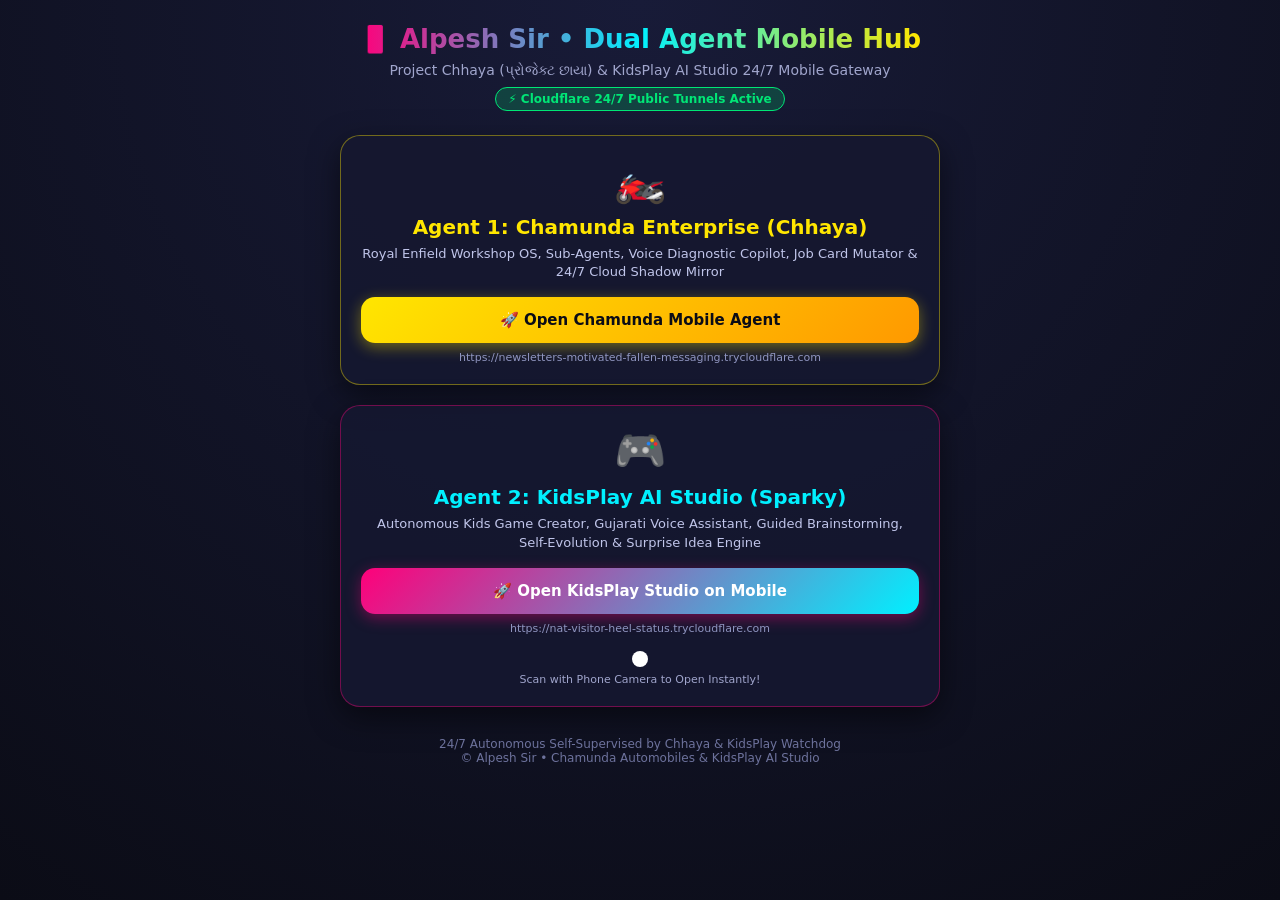
==== static/mobile_hub.html @ 656d3ec0 "🤖 Auto-Sync: Laptop Startup reconciliation [2026-11-22 12:37:01]" ====
<!DOCTYPE html>
<html lang="gu">
<head>
    <meta charset="UTF-8">
    <meta name="viewport" content="width=device-width, initial-scale=1.0">
    <title>📱 Alpesh Sir • Dual Agent Mobile Access Hub</title>
    <style>
        :root {
            --bg: #0b0c16;
            --card-bg: rgba(22, 24, 48, 0.9);
            --neon-blue: #00f0ff;
            --neon-pink: #ff007a;
            --neon-gold: #ffe600;
            --text: #ffffff;
        }
        * { box-sizing: border-box; margin: 0; padding: 0; font-family: 'Segoe UI', system-ui, -apple-system, sans-serif; }
        body {
            background: radial-gradient(circle at top, #181b38 0%, var(--bg) 100%);
            color: var(--text);
            min-height: 100vh;
            padding: 24px 16px;
            display: flex;
            flex-direction: column;
            align-items: center;
        }
        .header {
            text-align: center;
            margin-bottom: 24px;
        }
        .header h1 {
            font-size: 26px;
            background: linear-gradient(90deg, var(--neon-pink), var(--neon-blue), var(--neon-gold));
            -webkit-background-clip: text;
            -webkit-text-fill-color: transparent;
            margin-bottom: 8px;
        }
        .header p {
            font-size: 14px;
            color: #a0a5cc;
        }
        .badge-live {
            display: inline-block;
            background: rgba(0, 230, 118, 0.2);
            color: #00e676;
            border: 1px solid #00e676;
            padding: 4px 12px;
            border-radius: 20px;
            font-size: 12px;
            font-weight: 700;
            margin-top: 8px;
        }
        .agents-grid {
            width: 100%;
            max-width: 600px;
            display: flex;
            flex-direction: column;
            gap: 20px;
        }
        .agent-card {
            background: var(--card-bg);
            border-radius: 20px;
            border: 1px solid rgba(255, 255, 255, 0.12);
            padding: 20px;
            display: flex;
            flex-direction: column;
            align-items: center;
            text-align: center;
            box-shadow: 0 10px 30px rgba(0, 0, 0, 0.5);
            transition: all 0.3s ease;
        }
        .agent-card.chamunda {
            border-color: rgba(255, 230, 0, 0.4);
        }
        .agent-card.kidsplay {
            border-color: rgba(255, 0, 122, 0.4);
        }
        .agent-card:hover {
            transform: translateY(-4px);
        }
        .agent-icon {
            font-size: 42px;
            margin-bottom: 10px;
        }
        .agent-title {
            font-size: 20px;
            font-weight: 800;
            margin-bottom: 6px;
        }
        .agent-card.chamunda .agent-title { color: var(--neon-gold); }
        .agent-card.kidsplay .agent-title { color: var(--neon-blue); }
        .agent-desc {
            font-size: 13px;
            color: #c0c5ea;
            line-height: 1.4;
            margin-bottom: 16px;
        }
        .btn-launch {
            display: inline-flex;
            align-items: center;
            justify-content: center;
            gap: 8px;
            width: 100%;
            padding: 14px;
            border-radius: 14px;
            font-size: 15px;
            font-weight: 800;
            text-decoration: none;
            color: #0b0c16;
            transition: all 0.2s ease;
        }
        .btn-chamunda {
            background: linear-gradient(135deg, #ffe600, #ff9900);
            box-shadow: 0 4px 15px rgba(255, 230, 0, 0.4);
        }
        .btn-kidsplay {
            background: linear-gradient(135deg, var(--neon-pink), var(--neon-blue));
            color: #ffffff;
            box-shadow: 0 4px 15px rgba(255, 0, 122, 0.4);
        }
        .btn-launch:hover {
            transform: scale(1.02);
            filter: brightness(1.1);
        }
        .qr-section {
            margin-top: 16px;
            background: #ffffff;
            padding: 8px;
            border-radius: 12px;
            display: inline-block;
        }
        .qr-section img {
            width: 140px;
            height: 140px;
            display: block;
        }
        .footer {
            margin-top: 30px;
            text-align: center;
            font-size: 12px;
            color: #6d729c;
        }
    </style>
</head>
<body>
    <div class="header">
        <h1>📱 Alpesh Sir • Dual Agent Mobile Hub</h1>
        <p>Project Chhaya (પ્રોજેક્ટ છાયા) & KidsPlay AI Studio 24/7 Mobile Gateway</p>
        <span class="badge-live">⚡ Cloudflare 24/7 Public Tunnels Active</span>
    </div>

    <div class="agents-grid">
        <!-- Agent 1: Chamunda Automobile Enterprise (Project Chhaya) -->
        <div class="agent-card chamunda">
            <div class="agent-icon">🏍️</div>
            <div class="agent-title">Agent 1: Chamunda Enterprise (Chhaya)</div>
            <p class="agent-desc">Royal Enfield Workshop OS, Sub-Agents, Voice Diagnostic Copilot, Job Card Mutator & 24/7 Cloud Shadow Mirror</p>
            <a href="https://newsletters-motivated-fallen-messaging.trycloudflare.com" target="_blank" class="btn-launch btn-chamunda">
                🚀 Open Chamunda Mobile Agent
            </a>
            <p class="small text-muted" style="margin-top:8px;font-size:11px;color:#8f95c0;word-break:break-all;">https://newsletters-motivated-fallen-messaging.trycloudflare.com</p>
        </div>

        <!-- Agent 2: KidsPlay AI Studio (Sparky) -->
        <div class="agent-card kidsplay">
            <div class="agent-icon">🎮</div>
            <div class="agent-title">Agent 2: KidsPlay AI Studio (Sparky)</div>
            <p class="agent-desc">Autonomous Kids Game Creator, Gujarati Voice Assistant, Guided Brainstorming, Self-Evolution & Surprise Idea Engine</p>
            <a href="https://nat-visitor-heel-status.trycloudflare.com" target="_blank" class="btn-launch btn-kidsplay">
                🚀 Open KidsPlay Studio on Mobile
            </a>
            <p class="small text-muted" style="margin-top:8px;font-size:11px;color:#8f95c0;word-break:break-all;">https://nat-visitor-heel-status.trycloudflare.com</p>
            
            <div class="qr-section">
                <img src="/static/kidsplay_mobile_qr.png" alt="Scan to open KidsPlay Studio" onerror="this.style.display='none'">
            </div>
            <span style="font-size:11px;color:#a0a5cc;margin-top:6px;">Scan with Phone Camera to Open Instantly!</span>
        </div>
    </div>

    <div class="footer">
        <p>24/7 Autonomous Self-Supervised by Chhaya & KidsPlay Watchdog</p>
        <p>© Alpesh Sir • Chamunda Automobiles & KidsPlay AI Studio</p>
    </div>
</body>
</html>
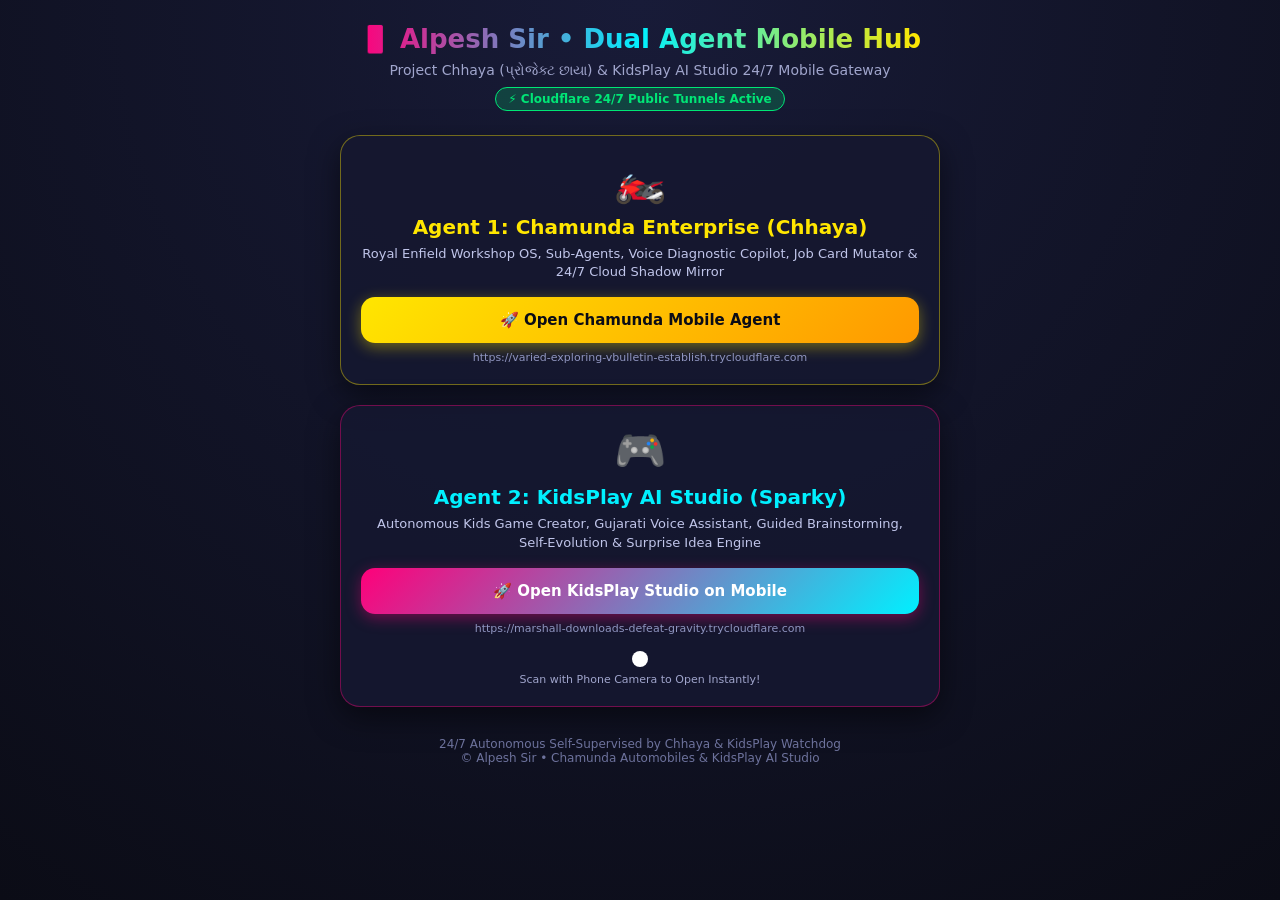
==== commit cb625656: "🤖 Auto-Sync: Laptop Startup reconciliation [2026-11-23 22:40:50]" ====
--- a/static/mobile_hub.html
+++ b/static/mobile_hub.html
@@ -154,10 +154,10 @@
             <div class="agent-icon">🏍️</div>
             <div class="agent-title">Agent 1: Chamunda Enterprise (Chhaya)</div>
             <p class="agent-desc">Royal Enfield Workshop OS, Sub-Agents, Voice Diagnostic Copilot, Job Card Mutator & 24/7 Cloud Shadow Mirror</p>
-            <a href="https://newsletters-motivated-fallen-messaging.trycloudflare.com" target="_blank" class="btn-launch btn-chamunda">
+            <a href="https://varied-exploring-vbulletin-establish.trycloudflare.com" target="_blank" class="btn-launch btn-chamunda">
                 🚀 Open Chamunda Mobile Agent
             </a>
-            <p class="small text-muted" style="margin-top:8px;font-size:11px;color:#8f95c0;word-break:break-all;">https://newsletters-motivated-fallen-messaging.trycloudflare.com</p>
+            <p class="small text-muted" style="margin-top:8px;font-size:11px;color:#8f95c0;word-break:break-all;">https://varied-exploring-vbulletin-establish.trycloudflare.com</p>
         </div>
 
         <!-- Agent 2: KidsPlay AI Studio (Sparky) -->
@@ -165,10 +165,10 @@
             <div class="agent-icon">🎮</div>
             <div class="agent-title">Agent 2: KidsPlay AI Studio (Sparky)</div>
             <p class="agent-desc">Autonomous Kids Game Creator, Gujarati Voice Assistant, Guided Brainstorming, Self-Evolution & Surprise Idea Engine</p>
-            <a href="https://nat-visitor-heel-status.trycloudflare.com" target="_blank" class="btn-launch btn-kidsplay">
+            <a href="https://marshall-downloads-defeat-gravity.trycloudflare.com" target="_blank" class="btn-launch btn-kidsplay">
                 🚀 Open KidsPlay Studio on Mobile
             </a>
-            <p class="small text-muted" style="margin-top:8px;font-size:11px;color:#8f95c0;word-break:break-all;">https://nat-visitor-heel-status.trycloudflare.com</p>
+            <p class="small text-muted" style="margin-top:8px;font-size:11px;color:#8f95c0;word-break:break-all;">https://marshall-downloads-defeat-gravity.trycloudflare.com</p>
             
             <div class="qr-section">
                 <img src="/static/kidsplay_mobile_qr.png" alt="Scan to open KidsPlay Studio" onerror="this.style.display='none'">
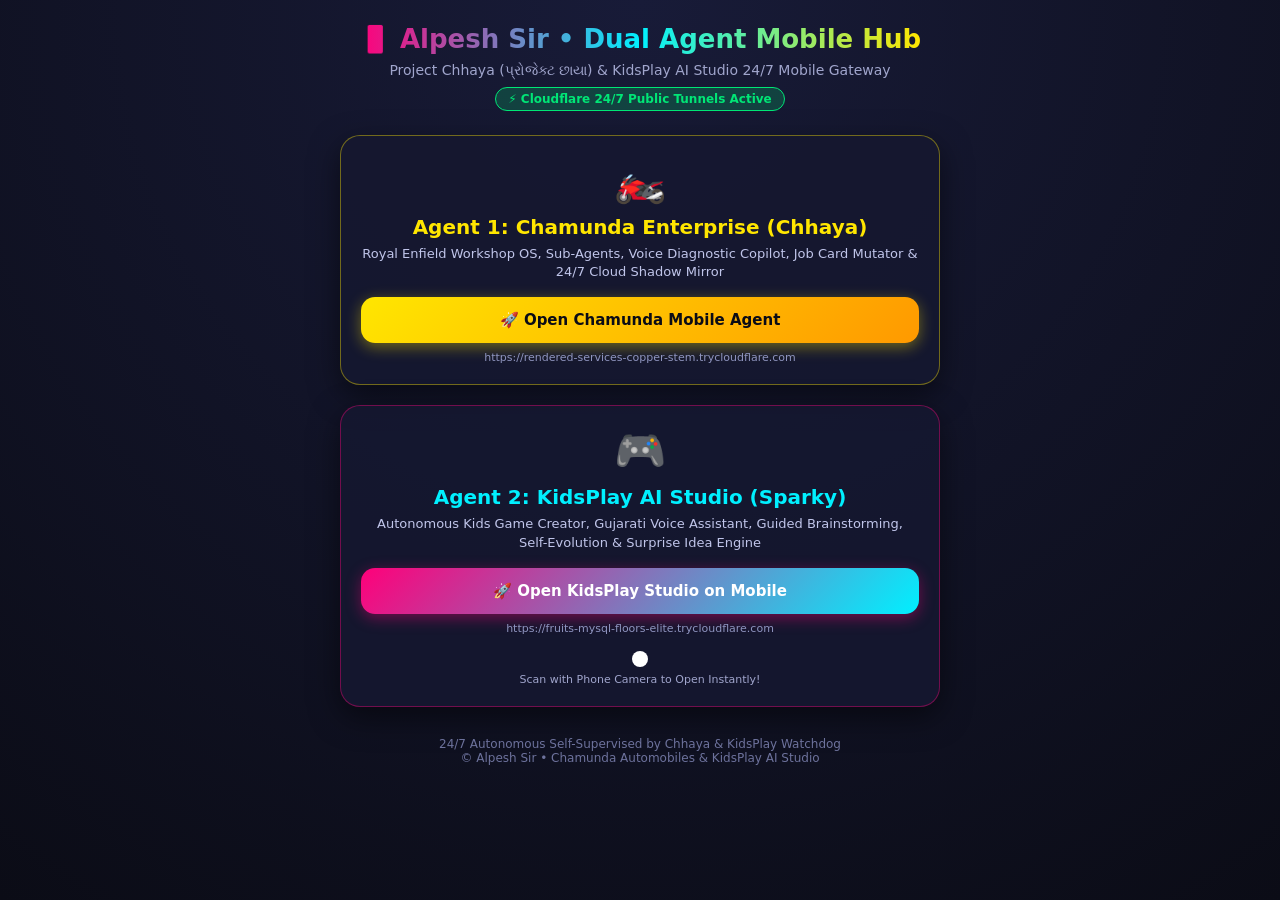
==== commit ab92eeec: "🤖 Auto-Sync: Laptop Startup reconciliation [2026-11-24 17:34:47]" ====
--- a/static/mobile_hub.html
+++ b/static/mobile_hub.html
@@ -154,10 +154,10 @@
             <div class="agent-icon">🏍️</div>
             <div class="agent-title">Agent 1: Chamunda Enterprise (Chhaya)</div>
             <p class="agent-desc">Royal Enfield Workshop OS, Sub-Agents, Voice Diagnostic Copilot, Job Card Mutator & 24/7 Cloud Shadow Mirror</p>
-            <a href="https://varied-exploring-vbulletin-establish.trycloudflare.com" target="_blank" class="btn-launch btn-chamunda">
+            <a href="https://rendered-services-copper-stem.trycloudflare.com" target="_blank" class="btn-launch btn-chamunda">
                 🚀 Open Chamunda Mobile Agent
             </a>
-            <p class="small text-muted" style="margin-top:8px;font-size:11px;color:#8f95c0;word-break:break-all;">https://varied-exploring-vbulletin-establish.trycloudflare.com</p>
+            <p class="small text-muted" style="margin-top:8px;font-size:11px;color:#8f95c0;word-break:break-all;">https://rendered-services-copper-stem.trycloudflare.com</p>
         </div>
 
         <!-- Agent 2: KidsPlay AI Studio (Sparky) -->
@@ -165,10 +165,10 @@
             <div class="agent-icon">🎮</div>
             <div class="agent-title">Agent 2: KidsPlay AI Studio (Sparky)</div>
             <p class="agent-desc">Autonomous Kids Game Creator, Gujarati Voice Assistant, Guided Brainstorming, Self-Evolution & Surprise Idea Engine</p>
-            <a href="https://marshall-downloads-defeat-gravity.trycloudflare.com" target="_blank" class="btn-launch btn-kidsplay">
+            <a href="https://fruits-mysql-floors-elite.trycloudflare.com" target="_blank" class="btn-launch btn-kidsplay">
                 🚀 Open KidsPlay Studio on Mobile
             </a>
-            <p class="small text-muted" style="margin-top:8px;font-size:11px;color:#8f95c0;word-break:break-all;">https://marshall-downloads-defeat-gravity.trycloudflare.com</p>
+            <p class="small text-muted" style="margin-top:8px;font-size:11px;color:#8f95c0;word-break:break-all;">https://fruits-mysql-floors-elite.trycloudflare.com</p>
             
             <div class="qr-section">
                 <img src="/static/kidsplay_mobile_qr.png" alt="Scan to open KidsPlay Studio" onerror="this.style.display='none'">
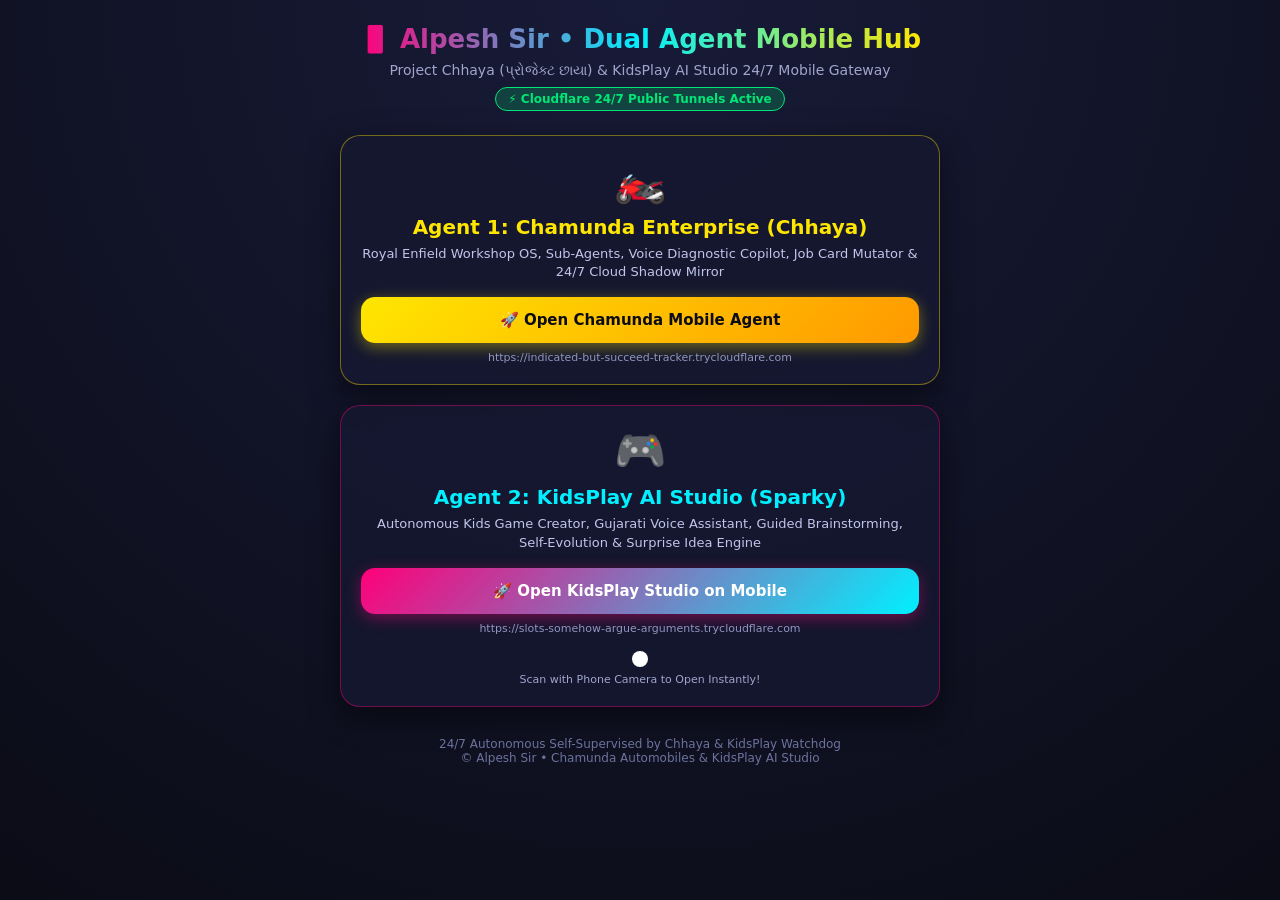
==== commit 19b20e4b: "🤖 Auto-Sync: Laptop Startup reconciliation [2026-11-24 22:11:00]" ====
--- a/static/mobile_hub.html
+++ b/static/mobile_hub.html
@@ -154,10 +154,10 @@
             <div class="agent-icon">🏍️</div>
             <div class="agent-title">Agent 1: Chamunda Enterprise (Chhaya)</div>
             <p class="agent-desc">Royal Enfield Workshop OS, Sub-Agents, Voice Diagnostic Copilot, Job Card Mutator & 24/7 Cloud Shadow Mirror</p>
-            <a href="https://rendered-services-copper-stem.trycloudflare.com" target="_blank" class="btn-launch btn-chamunda">
+            <a href="https://indicated-but-succeed-tracker.trycloudflare.com" target="_blank" class="btn-launch btn-chamunda">
                 🚀 Open Chamunda Mobile Agent
             </a>
-            <p class="small text-muted" style="margin-top:8px;font-size:11px;color:#8f95c0;word-break:break-all;">https://rendered-services-copper-stem.trycloudflare.com</p>
+            <p class="small text-muted" style="margin-top:8px;font-size:11px;color:#8f95c0;word-break:break-all;">https://indicated-but-succeed-tracker.trycloudflare.com</p>
         </div>
 
         <!-- Agent 2: KidsPlay AI Studio (Sparky) -->
@@ -165,10 +165,10 @@
             <div class="agent-icon">🎮</div>
             <div class="agent-title">Agent 2: KidsPlay AI Studio (Sparky)</div>
             <p class="agent-desc">Autonomous Kids Game Creator, Gujarati Voice Assistant, Guided Brainstorming, Self-Evolution & Surprise Idea Engine</p>
-            <a href="https://fruits-mysql-floors-elite.trycloudflare.com" target="_blank" class="btn-launch btn-kidsplay">
+            <a href="https://slots-somehow-argue-arguments.trycloudflare.com" target="_blank" class="btn-launch btn-kidsplay">
                 🚀 Open KidsPlay Studio on Mobile
             </a>
-            <p class="small text-muted" style="margin-top:8px;font-size:11px;color:#8f95c0;word-break:break-all;">https://fruits-mysql-floors-elite.trycloudflare.com</p>
+            <p class="small text-muted" style="margin-top:8px;font-size:11px;color:#8f95c0;word-break:break-all;">https://slots-somehow-argue-arguments.trycloudflare.com</p>
             
             <div class="qr-section">
                 <img src="/static/kidsplay_mobile_qr.png" alt="Scan to open KidsPlay Studio" onerror="this.style.display='none'">
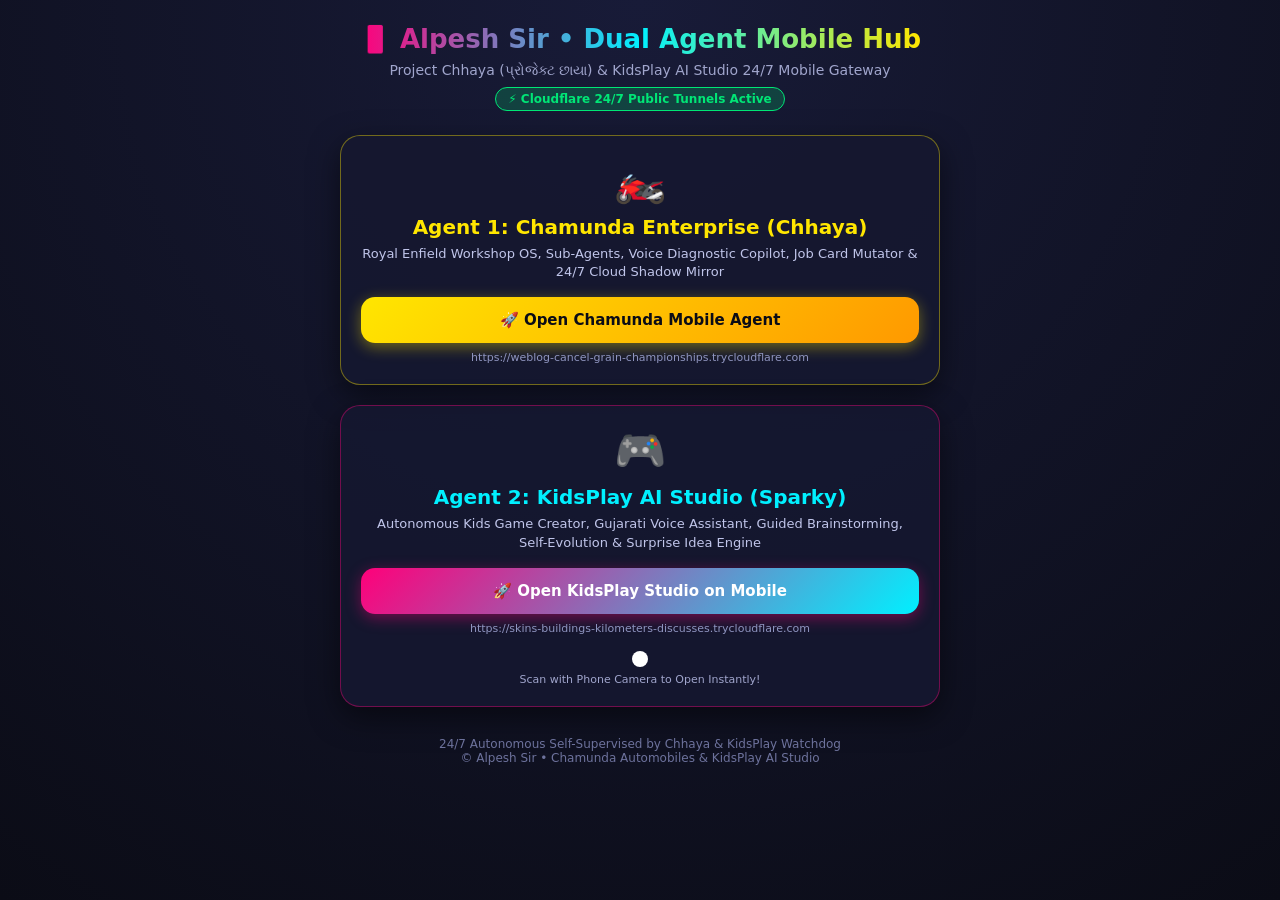
==== commit 9d71f33c: "🤖 Auto-Sync: Laptop Startup reconciliation [2026-11-25 22:46:16]" ====
--- a/static/mobile_hub.html
+++ b/static/mobile_hub.html
@@ -154,10 +154,10 @@
             <div class="agent-icon">🏍️</div>
             <div class="agent-title">Agent 1: Chamunda Enterprise (Chhaya)</div>
             <p class="agent-desc">Royal Enfield Workshop OS, Sub-Agents, Voice Diagnostic Copilot, Job Card Mutator & 24/7 Cloud Shadow Mirror</p>
-            <a href="https://indicated-but-succeed-tracker.trycloudflare.com" target="_blank" class="btn-launch btn-chamunda">
+            <a href="https://weblog-cancel-grain-championships.trycloudflare.com" target="_blank" class="btn-launch btn-chamunda">
                 🚀 Open Chamunda Mobile Agent
             </a>
-            <p class="small text-muted" style="margin-top:8px;font-size:11px;color:#8f95c0;word-break:break-all;">https://indicated-but-succeed-tracker.trycloudflare.com</p>
+            <p class="small text-muted" style="margin-top:8px;font-size:11px;color:#8f95c0;word-break:break-all;">https://weblog-cancel-grain-championships.trycloudflare.com</p>
         </div>
 
         <!-- Agent 2: KidsPlay AI Studio (Sparky) -->
@@ -165,10 +165,10 @@
             <div class="agent-icon">🎮</div>
             <div class="agent-title">Agent 2: KidsPlay AI Studio (Sparky)</div>
             <p class="agent-desc">Autonomous Kids Game Creator, Gujarati Voice Assistant, Guided Brainstorming, Self-Evolution & Surprise Idea Engine</p>
-            <a href="https://slots-somehow-argue-arguments.trycloudflare.com" target="_blank" class="btn-launch btn-kidsplay">
+            <a href="https://skins-buildings-kilometers-discusses.trycloudflare.com" target="_blank" class="btn-launch btn-kidsplay">
                 🚀 Open KidsPlay Studio on Mobile
             </a>
-            <p class="small text-muted" style="margin-top:8px;font-size:11px;color:#8f95c0;word-break:break-all;">https://slots-somehow-argue-arguments.trycloudflare.com</p>
+            <p class="small text-muted" style="margin-top:8px;font-size:11px;color:#8f95c0;word-break:break-all;">https://skins-buildings-kilometers-discusses.trycloudflare.com</p>
             
             <div class="qr-section">
                 <img src="/static/kidsplay_mobile_qr.png" alt="Scan to open KidsPlay Studio" onerror="this.style.display='none'">
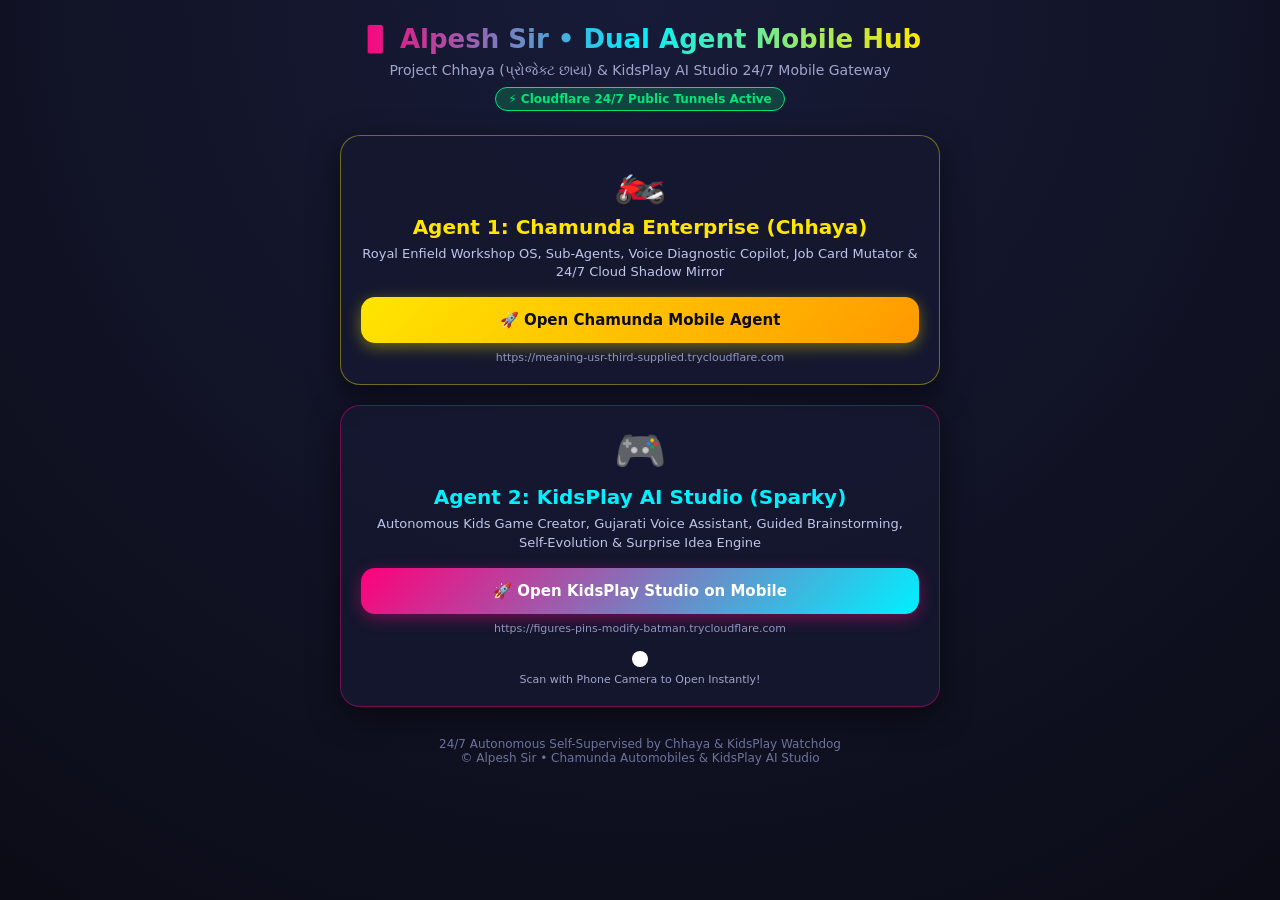
==== commit 6fe18398: "🤖 Auto-Sync: Laptop Startup reconciliation [2026-11-25 23:08:51]" ====
--- a/static/mobile_hub.html
+++ b/static/mobile_hub.html
@@ -154,10 +154,10 @@
             <div class="agent-icon">🏍️</div>
             <div class="agent-title">Agent 1: Chamunda Enterprise (Chhaya)</div>
             <p class="agent-desc">Royal Enfield Workshop OS, Sub-Agents, Voice Diagnostic Copilot, Job Card Mutator & 24/7 Cloud Shadow Mirror</p>
-            <a href="https://weblog-cancel-grain-championships.trycloudflare.com" target="_blank" class="btn-launch btn-chamunda">
+            <a href="https://meaning-usr-third-supplied.trycloudflare.com" target="_blank" class="btn-launch btn-chamunda">
                 🚀 Open Chamunda Mobile Agent
             </a>
-            <p class="small text-muted" style="margin-top:8px;font-size:11px;color:#8f95c0;word-break:break-all;">https://weblog-cancel-grain-championships.trycloudflare.com</p>
+            <p class="small text-muted" style="margin-top:8px;font-size:11px;color:#8f95c0;word-break:break-all;">https://meaning-usr-third-supplied.trycloudflare.com</p>
         </div>
 
         <!-- Agent 2: KidsPlay AI Studio (Sparky) -->
@@ -165,10 +165,10 @@
             <div class="agent-icon">🎮</div>
             <div class="agent-title">Agent 2: KidsPlay AI Studio (Sparky)</div>
             <p class="agent-desc">Autonomous Kids Game Creator, Gujarati Voice Assistant, Guided Brainstorming, Self-Evolution & Surprise Idea Engine</p>
-            <a href="https://skins-buildings-kilometers-discusses.trycloudflare.com" target="_blank" class="btn-launch btn-kidsplay">
+            <a href="https://figures-pins-modify-batman.trycloudflare.com" target="_blank" class="btn-launch btn-kidsplay">
                 🚀 Open KidsPlay Studio on Mobile
             </a>
-            <p class="small text-muted" style="margin-top:8px;font-size:11px;color:#8f95c0;word-break:break-all;">https://skins-buildings-kilometers-discusses.trycloudflare.com</p>
+            <p class="small text-muted" style="margin-top:8px;font-size:11px;color:#8f95c0;word-break:break-all;">https://figures-pins-modify-batman.trycloudflare.com</p>
             
             <div class="qr-section">
                 <img src="/static/kidsplay_mobile_qr.png" alt="Scan to open KidsPlay Studio" onerror="this.style.display='none'">
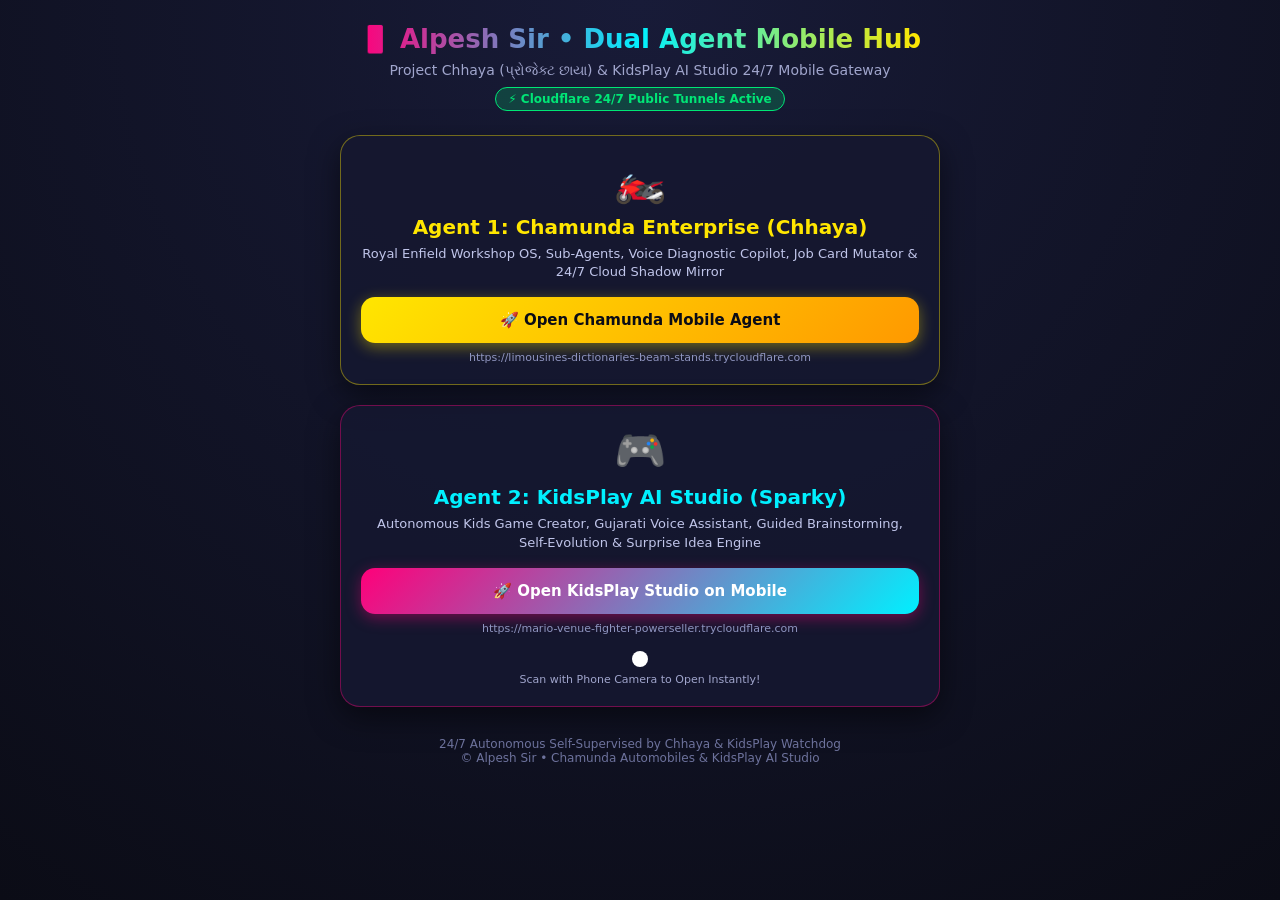
==== commit c1fceba5: "🤖 Auto-Sync: Laptop Startup reconciliation [2026-11-26 18:53:23]" ====
--- a/static/mobile_hub.html
+++ b/static/mobile_hub.html
@@ -154,10 +154,10 @@
             <div class="agent-icon">🏍️</div>
             <div class="agent-title">Agent 1: Chamunda Enterprise (Chhaya)</div>
             <p class="agent-desc">Royal Enfield Workshop OS, Sub-Agents, Voice Diagnostic Copilot, Job Card Mutator & 24/7 Cloud Shadow Mirror</p>
-            <a href="https://meaning-usr-third-supplied.trycloudflare.com" target="_blank" class="btn-launch btn-chamunda">
+            <a href="https://limousines-dictionaries-beam-stands.trycloudflare.com" target="_blank" class="btn-launch btn-chamunda">
                 🚀 Open Chamunda Mobile Agent
             </a>
-            <p class="small text-muted" style="margin-top:8px;font-size:11px;color:#8f95c0;word-break:break-all;">https://meaning-usr-third-supplied.trycloudflare.com</p>
+            <p class="small text-muted" style="margin-top:8px;font-size:11px;color:#8f95c0;word-break:break-all;">https://limousines-dictionaries-beam-stands.trycloudflare.com</p>
         </div>
 
         <!-- Agent 2: KidsPlay AI Studio (Sparky) -->
@@ -165,10 +165,10 @@
             <div class="agent-icon">🎮</div>
             <div class="agent-title">Agent 2: KidsPlay AI Studio (Sparky)</div>
             <p class="agent-desc">Autonomous Kids Game Creator, Gujarati Voice Assistant, Guided Brainstorming, Self-Evolution & Surprise Idea Engine</p>
-            <a href="https://figures-pins-modify-batman.trycloudflare.com" target="_blank" class="btn-launch btn-kidsplay">
+            <a href="https://mario-venue-fighter-powerseller.trycloudflare.com" target="_blank" class="btn-launch btn-kidsplay">
                 🚀 Open KidsPlay Studio on Mobile
             </a>
-            <p class="small text-muted" style="margin-top:8px;font-size:11px;color:#8f95c0;word-break:break-all;">https://figures-pins-modify-batman.trycloudflare.com</p>
+            <p class="small text-muted" style="margin-top:8px;font-size:11px;color:#8f95c0;word-break:break-all;">https://mario-venue-fighter-powerseller.trycloudflare.com</p>
             
             <div class="qr-section">
                 <img src="/static/kidsplay_mobile_qr.png" alt="Scan to open KidsPlay Studio" onerror="this.style.display='none'">
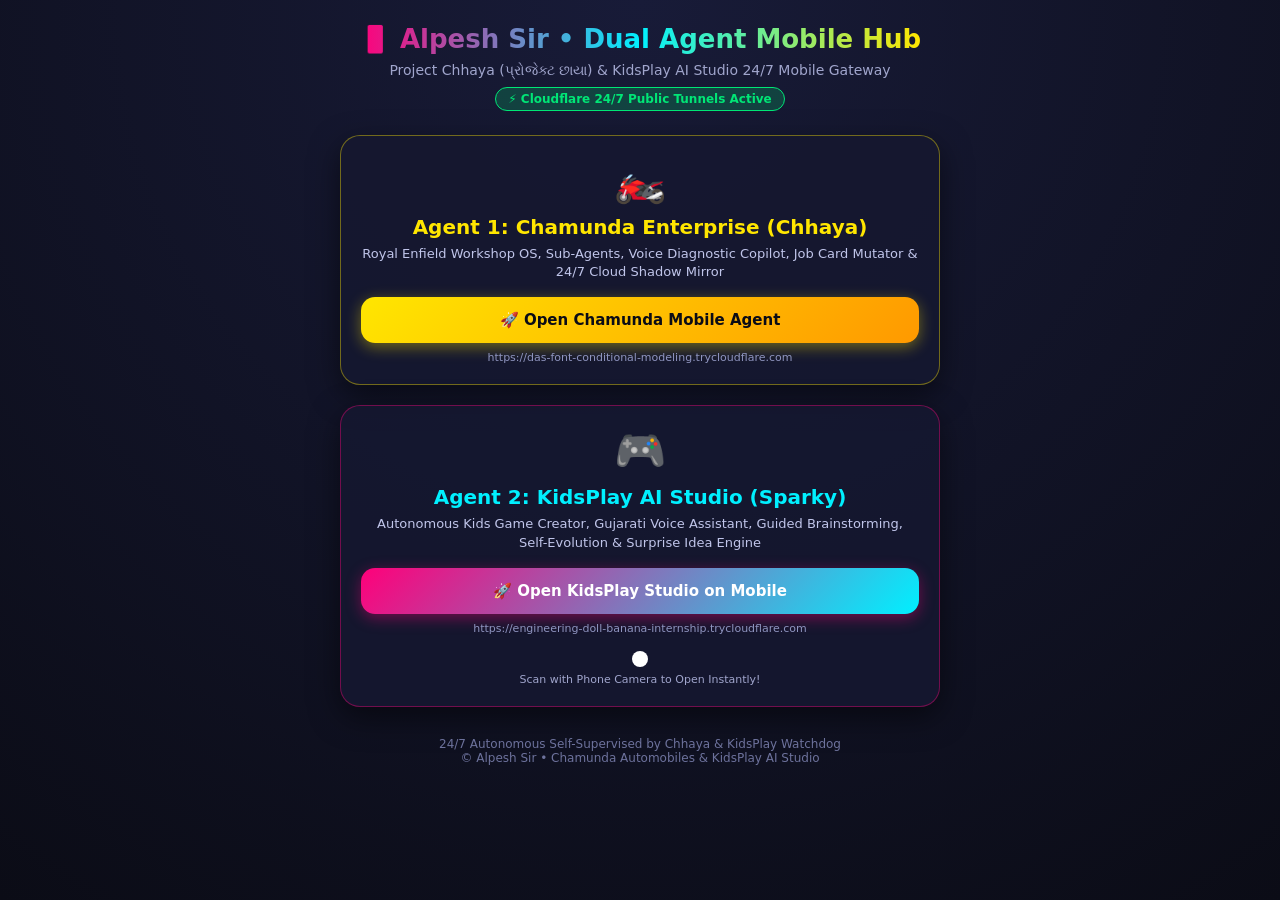
==== commit 8eb33e73: "🤖 Auto-Sync: Laptop Startup reconciliation [2026-11-27 19:34:41]" ====
--- a/static/mobile_hub.html
+++ b/static/mobile_hub.html
@@ -154,10 +154,10 @@
             <div class="agent-icon">🏍️</div>
             <div class="agent-title">Agent 1: Chamunda Enterprise (Chhaya)</div>
             <p class="agent-desc">Royal Enfield Workshop OS, Sub-Agents, Voice Diagnostic Copilot, Job Card Mutator & 24/7 Cloud Shadow Mirror</p>
-            <a href="https://limousines-dictionaries-beam-stands.trycloudflare.com" target="_blank" class="btn-launch btn-chamunda">
+            <a href="https://das-font-conditional-modeling.trycloudflare.com" target="_blank" class="btn-launch btn-chamunda">
                 🚀 Open Chamunda Mobile Agent
             </a>
-            <p class="small text-muted" style="margin-top:8px;font-size:11px;color:#8f95c0;word-break:break-all;">https://limousines-dictionaries-beam-stands.trycloudflare.com</p>
+            <p class="small text-muted" style="margin-top:8px;font-size:11px;color:#8f95c0;word-break:break-all;">https://das-font-conditional-modeling.trycloudflare.com</p>
         </div>
 
         <!-- Agent 2: KidsPlay AI Studio (Sparky) -->
@@ -165,10 +165,10 @@
             <div class="agent-icon">🎮</div>
             <div class="agent-title">Agent 2: KidsPlay AI Studio (Sparky)</div>
             <p class="agent-desc">Autonomous Kids Game Creator, Gujarati Voice Assistant, Guided Brainstorming, Self-Evolution & Surprise Idea Engine</p>
-            <a href="https://mario-venue-fighter-powerseller.trycloudflare.com" target="_blank" class="btn-launch btn-kidsplay">
+            <a href="https://engineering-doll-banana-internship.trycloudflare.com" target="_blank" class="btn-launch btn-kidsplay">
                 🚀 Open KidsPlay Studio on Mobile
             </a>
-            <p class="small text-muted" style="margin-top:8px;font-size:11px;color:#8f95c0;word-break:break-all;">https://mario-venue-fighter-powerseller.trycloudflare.com</p>
+            <p class="small text-muted" style="margin-top:8px;font-size:11px;color:#8f95c0;word-break:break-all;">https://engineering-doll-banana-internship.trycloudflare.com</p>
             
             <div class="qr-section">
                 <img src="/static/kidsplay_mobile_qr.png" alt="Scan to open KidsPlay Studio" onerror="this.style.display='none'">
